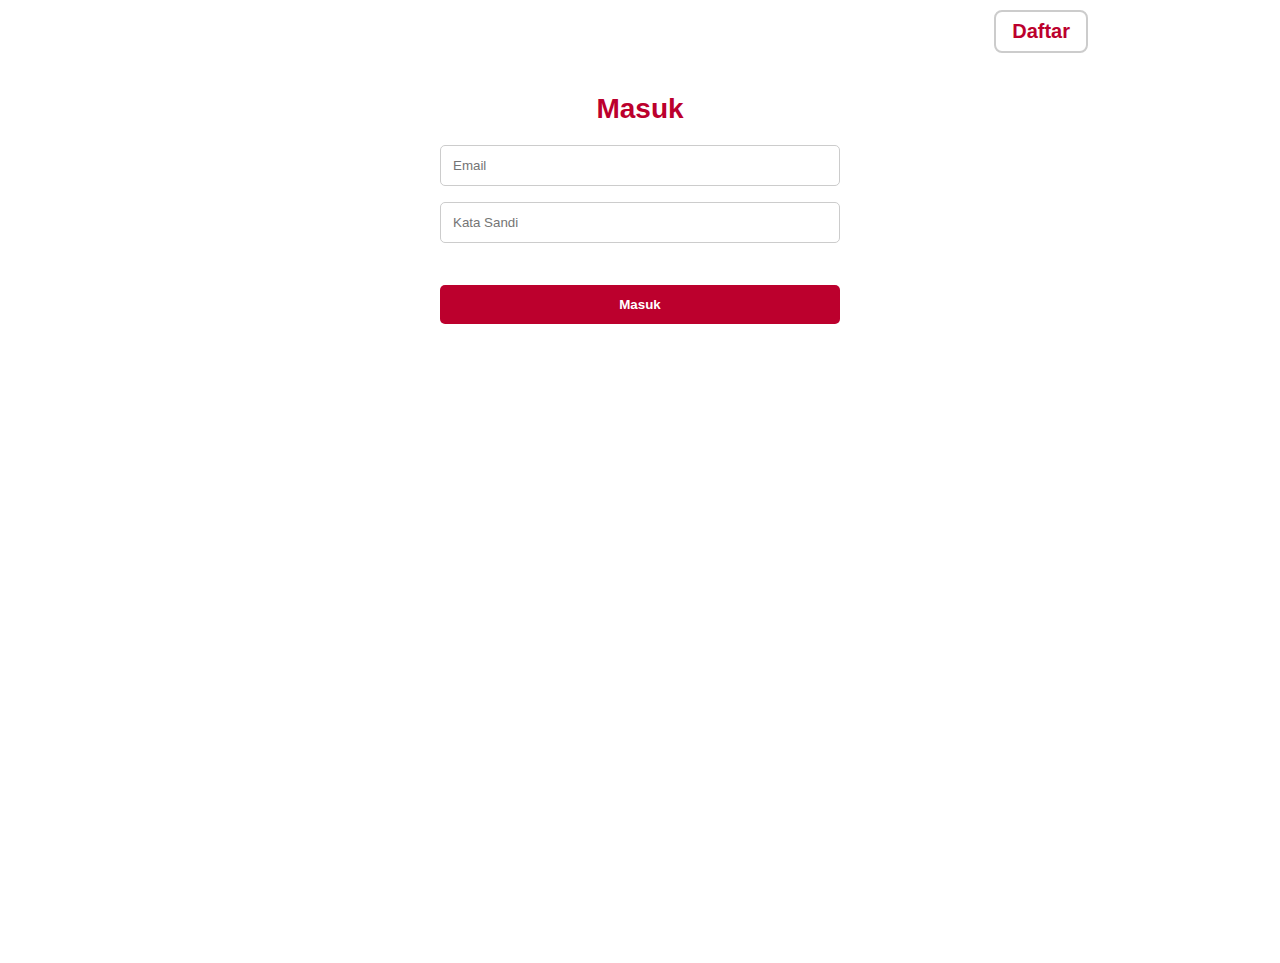
==== pages/auth/login/login.html @ f7e7e8b6 "first commit" ====
<!DOCTYPE html>
<html lang ="en">

    <!-- Head berfungsi menyimpan metadata -->
    <!-- Menyimpan link relation seperti css dan javascript -->
    <head>
        <meta charset="UTF-8">
        <meta name="author" content="Ray Siagian">
        <meta name="description" content="Saya sedang belajar html">
        <title>
            Learning Web
        </title>
        <link rel="icon" href="../../../assets/images/cartoonpfpcircle.png" type="image/x-icon">   
        <script src="../../../assets/js/script.js"></script>
        <!-- memanggil css dari file lain -->
        <!-- ada beberapa cara untuk membuat css -->
        <!-- inline stylesheet -->
        <!-- internal stylesheet -->
        <!-- external stylesheet -->
        <!-- apa yg ditampilkan adalah apa yang dibaca oleh browser terakhir -->
        <!-- jadi ketika kamu membuat css internal dibawah link ini maka yg dibaca terakhir adalah link tersebut -->
        <!-- hindari inline css sebisamu untuk meningkatkan keterbacaan -->
        <link rel="stylesheet" href="../../../assets/css/main.css" type="text/css">
        <link rel="stylesheet" href="../../../assets/css/color.css" type="text/css">
        <link rel="stylesheet" href="../../../assets/css/section.css" type="text/css">
        <link rel="stylesheet" href="../../../assets/css/margin.css" type="text/css">
        <link rel="stylesheet" href="../../../assets/css/navbar.css" type="text/css">
        <link rel="stylesheet" href="../../../assets/css/footer.css" type="text/css">
    </head>

    <!-- body menyimpan data yg ditampilkan -->
    <!-- Webpage sejatinya seperti koran atapun media berbasis text -->
    <body>
        <header>
            <nav id="nav-header">
                <div class="auth-menu">
                    <ul>
                        <li class="btn-white">
                            <a class="" href="../register/register.html">Daftar</a>
                        </li>
                    </ul>
                </div>
            </nav>
        </header>
        <main>
            <section class="authsection mrgn-vertical-1">
                <h2>Masuk</h2>
            </section>

            <!-- form login -->
            <section class="authsection mrgn-vertical-1">                 
                 <!-- Email -->
                <section>
                    <input type="email" name="email" id="email" placeholder="Email"autocomplete="on" required>
                </section>

                <!-- Password -->
                <section>
                    <input type="password" name="password" id="password" placeholder="Kata Sandi"autocomplete="off" required>
                </section>           
                <!-- alert disini -->
                <section id="error" class="hidden">
                    <!-- Pesan error akan ditampilkan disini -->
                </section>
                <!-- button -->
                <section>
                    <button class="btn-primary" type="submit" formmethod="post" onclick="validateLogin()">Masuk</button>
                </section>
            </section>
        </main>
    </body>
</html>
---- assets/css/main.css ----
/* struktur css */
/* (*) universal selector */
/* ada selector seperti body, h1, p, ataupun id (#) atau class (.) */
/* lalu ada property sperti background color, font-size */
/* dan terakhir ada property-value seperti white, 20px */


/* error pada css biasanya diabaikan jadi lebih teliti dalam menulisnya */
/* sama seperti html css juga memiliki validator di w3c css validator */


/* perbedaan atara , dan tanpa , */
/* , berarti group selector jadi ketika kamu membuat h1 ,h2 berarti kedua element tersebut terdampak css */
/* tanpa , adlah kombinasi jadi ketika kamu membuat body footer h1 jadi hanya h1 dalam footer yang terdampak css */

/* ada beberapa unit length sperti px (pixels) points(pt) dan lain-lain */

/* ada juga rem (root em : size yang bergantung pada ukuran default browser) */

/* .color-primary{
    color: #BC002D;
} */

* {
    margin: 0;
    padding: 0;
    box-sizing: border-box;
}

body{
    background-color: #fff;
}

header{
    position: sticky;
    top: 0;
    z-index: 1000;
    background-color: #fff;
    padding-left: 15%;
    padding-right: 15%;
}

main{
    /* padding-left: 60px;
    padding-right: 60px; */
    min-height: 100vh;
    padding-top: 10px;
    padding-bottom: 50px;

}

.main-padding-1{
    padding-left: 15%; 
    padding-right: 15%;
}

.main-padding-2{
    padding-left: 5%;
    padding-right: 5%;
}

main .main-padding-1{
    justify-content: center;
    align-items: center;    
}

.centered-content{
    display: flex;
    justify-content: center;
    align-items: center;
}

h1 {
    font-size: 32px;
}

h2 {
    font-size: 28px;
}

h3 {
    font-size: 24px;
}

h4 {
    font-size: 22px;
}

h5 {
    font-size: 20px;
}

h1, h2, h3, h4, h5{
    font-family: 'Gill Sans', sans-serif;
    /* font-weight: 700; */
}

p {
    font-size: 20px;
    font-family: sans-serif;
}

a{
    font-size: 20px;
    font-family: sans-serif;
    text-decoration: none;
}

.title-extralarge{
    font-size: 70px;
    font-weight: 600;
    color: black;
    text-align: center;
}

.txt-small{
    font-size: 14px;
}

.txt-algn-center{
    text-align: center;
}

.txt-algn-left{
    text-align: left;
}

.btn-primary{
    color: white;
    font-weight: 00;
    padding: 8px 16px;
    border-radius: 8px;
    display: flex;
    text-align: center;
    align-items: center;
    justify-content: center;
    width: fit-content;
    background-color: #BC002D;
    font-weight: 600;
    border: none;
}


.btn-primary:hover{
    background-color: #9c0125;
}

.btn-white{
    color: #BC002D;
    font-weight: 00;
    padding: 8px 16px;
    border-radius: 8px;
    display: flex;
    text-align: center;
    align-items: center;
    justify-content: center;
    width: fit-content;
    background-color: white;
    font-weight: 600;
    border: 2px solid #ccc;
}

.btn-white:hover{
    color: #9c0125;
}


/* Styling untuk pesan error */
#error {
    color: #BC002D;
    font-size: 14px;
    margin-top: 10px;
    font-family: 'Gill Sans', sans-serif;
    text-align: start;
}

.hidden {
    display: none;
}

.visible {
    display: block;
}
---- assets/css/section.css ----
/* section tipe 1 */

.section-title{
    font-size: 42px;
    color: #BC002D;
    /* transition: 0.3s; */
}

@media (max-width:1300px) {
    .section-title{
        font-size: 32px;

    }
}


.section-type-1{
    border-radius: 20px;
    width: 100%;
    display: flex;
    justify-content: space-between;
    transition: justify-content 0.3s ease-in-out;
}

.section-type-1-content{
    align-items: center;
    justify-content: space-between;
    display: flex;
    width: 90%;
    gap: 80px;
}

.section-type-1-image{
    flex: 1;
    margin-right: 20px;
    width: 50%;
    
}

.section-type-1-image img{
    vertical-align: bottom;
}

.img-sz-section-type-1{
    width: 300px;
    height: 300px;
}

@media (max-width:1300px) {
    .section-type-1-content{
        display: flex;

    }

    .section-type-1-text{
        vertical-align: bottom;
    }
}

.section-type-1-text{
    flex: 2;
    display: flex;  
    flex-direction: column;
    /* justify-content: center; */
    gap: 10px;
    width: 50%;
}

/* mengurangi margin bawaan element */
.section-type-1-text h2,.section-type-1-text p {
    margin: 5px 0;
    padding: 0;
}


@media (max-width:1200px) {
    .section-type-1{
        justify-content: center;
        
    }

    .section-type-1-content{
        padding-top: 20px;
        flex-direction: column;
        align-items: center;
    }

    .section-type-1-text{
        text-align: center;
        flex: 1;
        display: flex;
        flex-direction: column;
        justify-content: center;
        gap: 10px;
        order: 2;
    }

    .section-type-1-image{
        flex: 2;
        order: 1;
        margin-top: 20px;
        
    }
    
    .section-type-1-image img{
        vertical-align: bottom;
    }

    .img-sz-section-type-1{
        width: 200px;
        height: 200px;
    }    
}

.section-type-1-link{
    position: absolute;
    top: 0;
    left: 0;
    right: 0;
    bottom: 0;
    z-index: 1;
    display: block;
    text-decoration: none;
}

/* section untuk projects */

.project-section-type-1{
    display: flex;
    justify-content: center;
}

.project-section-type-1-content{
    display: flex;
    flex-direction: column;
    align-items: center;
    padding-top: 20px;
}


.project-section-type-1-content-text{
    text-align: center;
    flex: 1;
    display: flex;
    flex-direction: column;
    justify-content: center;
    gap: 10px;
    order: 1;
}

.project-section-type-1-content-image{
    flex: 2;
    order: 2;
    margin-top: 20px;
}

.project-section-type-1-content-image img{
    vertical-align: bottom;
}

.project-section-type-1-content-img-sz-section-type-2{
    width: 300px;
    height: 600px;
}

/* column section */
.two-col-section{
    display:flex;
    justify-content: space-between;
    gap: 20px;
}

.two-col-section .column {
    flex: 1;
}

.two-col-section .column h3, .two-col-section .column p{
    text-align: justify;
}

@media (max-width:880px) {
    .two-col-section{
        justify-content: center;
        flex-direction: column;
    }
}



.authsection{
    display: flex;
    flex-direction: column;
    justify-content: center;
    align-items: center;
    gap: 16px;
    background-color: white;
    align-items: center;
    justify-content: center;
}
.authsection h2{
    color: #BC002D;
    text-align: center;
}

.authsection h2,
.authsection p {
    width: 80%; /* Samakan lebar teks dengan form */
    max-width: 400px; /* Opsional, agar konsisten dengan input */
    text-align: center; /* Jika ingin teks tetap di tengah */
    margin-top: 10px;
    margin-bottom: 10px;
}

.authsection section {
    width: 100%; /* Pastikan section mengambil seluruh lebar */
    display: flex;
    justify-content: center;
}

.authsection section input{
    padding: 8px;
    width: 400px;
    border-radius: 5px;
    border: 1px solid #ccc; /* Konsisten untuk input */
}

.authsection section input,
.authsection section button {
    width: 100%; /* Lebar mengikuti parent */
    max-width: 400px; /* Maksimum lebar */
    padding: 12px; /* Sama untuk keduanya */
    border-radius: 5px; 
    box-sizing: border-box;
}

.authsection section .btn-white a{
    text-decoration: none;
}


/* .authsection section button {
    background-color: #BC002D;
    color: white;
    font-weight: 600;
    border: none;                          
    cursor: pointer;
} */


.play-section{
    display: flex;
    flex-direction: row; 
}

.section-category{
    flex: 1; /* Biarkan article mengambil sisa ruang */
    padding: 20px;
    min-width: 0; /* Menghindari overflow */
    gap: 40px;
    display: flex;
    flex-direction: column;
}


.card-section-category{
    width: 100%;
    padding: 20px;
    background-color: white;
    /* border: 1px solid #131F24; */
    border-radius: 5px;
    min-width: 400px;
    background-image: url('../../../assets/images/elementtitle.svg');
    background-size: cover;
    /* background-position: center; */
    background-repeat: no-repeat;

}

.card-section-category h3{
    font-size: 24px;
    font-weight: 700;
    color: black;
}

.card-section-category p{
    font-size: 240x;
    color: black;
}


.title-section-category{
    height: 60;
    /* background-color: #BC002D; */
    background-color: transparent;
    padding: 20px;
    margin-left: 5%;
    margin-right: 5%;
    border-radius: 5px;
    background-image: url('../../../assets/images/elementtitle.svg');
    background-size: cover;
    /* background-position: center; */
    background-repeat: no-repeat;
  
}

.title-section-category h2{
    color: white;
    font-weight: 700;
}

.title-section-category p{
    color: white;
}

.class-section{
    display: flex;
    flex-direction: row;
    margin-left: 5%;
    margin-right: 5%;
    justify-content: space-between;
    
}

.class-card-section{
    min-height: 400px;
    width: 30%;
    background-color: transparent;
    padding: 20px;
    background-image: url('../../../assets/images/element1.svg');
    background-size: cover;
    background-position: center;
    background-repeat: no-repeat;
    display: flex;
    justify-content: center;
    align-items: center;
}

.class-card-section-content{
    display: flex;
    justify-content: center;
    align-items: center;
    height: 100%;
    width: 100%;
}

.class-card-section-content p{
    color: white;
}

@media (max-width: 400px) {
    .class-card-section{
        margin: 20px;
        width: 80%;
        height: auto;
        background-image: none;
        
    }

    .class-card-section-content p{
        color: black;
    }
}


@media (max-width: 1300px) {
    .class-section{
        flex-direction: column;
        justify-content: center;
        align-items: center;
    }
    .class-card-section{
        margin: 20px;
        width: 80%;
        background-size: contain;
        height: auto;
        background-repeat: no-repeat;
        background-position: center;

    }

    .class-card-section-content {
        width: 100%; /* Pastikan elemen penuh */
    }
}
---- assets/css/margin.css ----
/* margin */

.mrgn-vertical-1{
    margin-top: 10px;
    margin-bottom: 10px;
}


.mrgn-vertical-2{
    margin-top: 20px;
    margin-bottom: 20px;
}
---- assets/css/navbar.css ----
/* Header Style */



#nav-header {
    display: flex;
    justify-content: space-between;
    align-items: center;
    transition: width 0.3s;
    
}


#nav-header img{
    width: 50px;
    height: 50px;
}

#nav-header ul{
    list-style: none;
    padding: 0;
    margin: 0;
    display: flex;
    align-items: center;
}

#nav-header ul li{
    margin-right: 20px;
}

#nav-header ul li, #nav-header img{
    margin-top: 10px;
    margin-bottom: 10px;
}

/* menggunakan pseudo class agar list lats child tidak memiliki margin ke kanan */
#nav-header ul li:last-child{
    margin-right: 0;
}

#nav-header ul li:active{
    text-decoration: none;
    color: #000;
}


#nav-header ul li a{
    font-family: sans-serif;
    text-decoration: none;
    /* margin-right: 0;
    padding-right: 0; */
    /* color: #000; */
}

/* #nav-header ul li a:hover{
    color: #000;
} */

.nav-landing-li{
    font-family: sans-serif;
    text-decoration: none;
    /* margin-right: 0;
    padding-right: 0; */
    /* color: #000; */
}


/* Close Button */
.close-btn {
    position: absolute;
    top: 10px;
    right: 20px;
    font-size: 30px;
    color: white;
    cursor: pointer;
}

.landing-menu{
    display: flex;
}

.landing-hamburger-menu{
    display: none;
    font-size: 24px;
    background: none;
    border: none;
    cursor: pointer;
    margin-right: 0;
}

.landing-hamburger-menu .bar {
    width: 30px;
    height: 3px;
    background-color: black;
    margin: 5px 0;
}

.landing-menu.show {
    display: flex;
    flex-direction: column;
    position: absolute;
    top: 60px;
    right: 10px;
    background: white;
    border: 1px solid #ccc;
    padding: 10px;
}


@media (max-width:880px) {
    #nav-header {
        display: flex;
        justify-content: center;
    }
    
    #nav-header img {
        margin-right: 0;
        width: 30px;
        height: 30px;
    }

    #nav-header ul{
        display: none;
    }

    #nav-header img{
        width: 50px;
        height: 50px;
    }

    .landing-menu {
        display: none;
    }
    .landing-hamburger-menu {
        display: block;
        margin-right: 0;
        position: absolute;
        right: 10px;
        top: 50%;
        transform: translateY(-50%);
    }

}

/* Nav pada Auth */



.auth-menu {
    display: flex;
    justify-content: flex-end;
    width: 100%;

}

.auth-menu ul {
    display: flex;
    justify-content: flex-end;
    width: 100%;
    padding: 0;
    margin: 0;
    list-style: none;
}

.auth-menu ul li {
    margin: 0;
}

.auth-menu ul li a {
    font-weight: 600;
    color: #BC002D;
    text-decoration: none;
    
}

.auth-menu ul li:last-child{
    margin-right: 0;
}

/* home sidebar */

.sidebar {
    width: 250px;
    background: #131F24;
    color: white;
    height: 100vh;
    padding: 20px;
    transition: width 0.3s;
    flex-shrink: 0;
    border-right: 2px solid #ccc;
}

.logo{
    display: flex;
    padding-bottom: 20px;
    align-items: center;
    justify-content: center;
}


.logo img {
    width: 50px;
}

.menu {
    list-style: none;
    padding: 0;
}

.menu li {
    display: flex;
    align-items: center;
    gap: 20px;
    padding: 20px;
    cursor: pointer;
}



.menu li span {
    display: inline-block;
    transition: opacity 0.3s;
}

.menu li:hover{
    background-color: #1b292f;
}

.menu-tab-active{
    background-color: #1b292f;
    font-weight: bold;
}

.sidebar.collapsed .menu li span {
    opacity: 0;
}

.profile {
    display: flex;
    align-items: center;
    gap: 10px;
    margin-top: auto;
}

.profile img {
    width: 40px;
    border-radius: 50%;
}

@media (max-width:880px) {
    .sidebar{
        width: 100px;
    }

    .menu li span{
    display: none;
   }
}

.bottom-navbar{
    display: none;
}


@media (max-width:700px) {
    .sidebar{
        display: none;
    }

    .bottom-navbar {
        position: fixed;
        bottom: 0;
        left: 0;
        width: 100%;
        background: #131F24;
        display: flex;
        justify-content: space-around;
        padding: 10px 0;
        box-shadow: 0 -2px 10px rgba(0, 0, 0, 0.1);
        border-top: 2px solid #ccc;
    }
    
    .nav-item {
        text-decoration: none;
        color: #555;
        font-size: 14px;
        display: flex;
        flex-direction: column;
        align-items: center;
        gap: 3px;
        padding: 8px;
        transition: color 0.3s ease-in-out;
    }
    
    .nav-item i {
        font-size: 20px;
    }
    
    .nav-item.active {
        background-color: #1b292f;
        font-weight: bold;
    }
    
    .nav-item:hover {
        color: #BC002D;
    }

}
---- assets/css/footer.css ----
/* Footer Styling */
.footer {
    /* background-color: #222; */
    /* color: white; */
    padding: 40px 0;
    width: 100%;
    justify-content: center;
    align-items: center;
    background-color: #BC002D;
    color: white;
}

.container {
    width: 100%;
    max-width: 1200px;
    margin: auto;
}

.footer-content {
    display: flex;
    flex-wrap: wrap;
    justify-content: space-between;
    gap: 20px;
}

.footer-section {
    flex: 1;
    min-width: 200px;
}

.footer-section h3 {
    font-size: 24 px;
    padding-bottom: 5px;
    font-weight: 700;
}

.footer-section ul {
    list-style: none;
    padding: 0;
}

.footer-section ul li {
    margin-bottom: 8px;
}

.footer-section ul li a {
    color: white;
    text-decoration: none;
    transition: 0.3s;
    font-size: 20px;
}

.footer-section ul li a:hover {
    color: #f4a261;
}

.social-icons a {
    margin-right: 10px;
    color: white;
}

.social-icons img {
    width: 30px;
    height: 30px;
}

/* Copyright */
.footer-bottom {
    text-align: center;
    margin-top: 20px;
    /* border-top: 1px solid #444; */
    padding-top: 10px;
}

/* Responsive */
@media (max-width: 1270px) {
    .footer-content {
        flex-direction: column;
        text-align: center;
    }

    .social-icons a {
        display: inline-block;
        margin: 5px;
    }
}

.footerupper img{
    width: 100%;
    height: auto;
    display: block;
    align-items: center;
    justify-content: center;
}
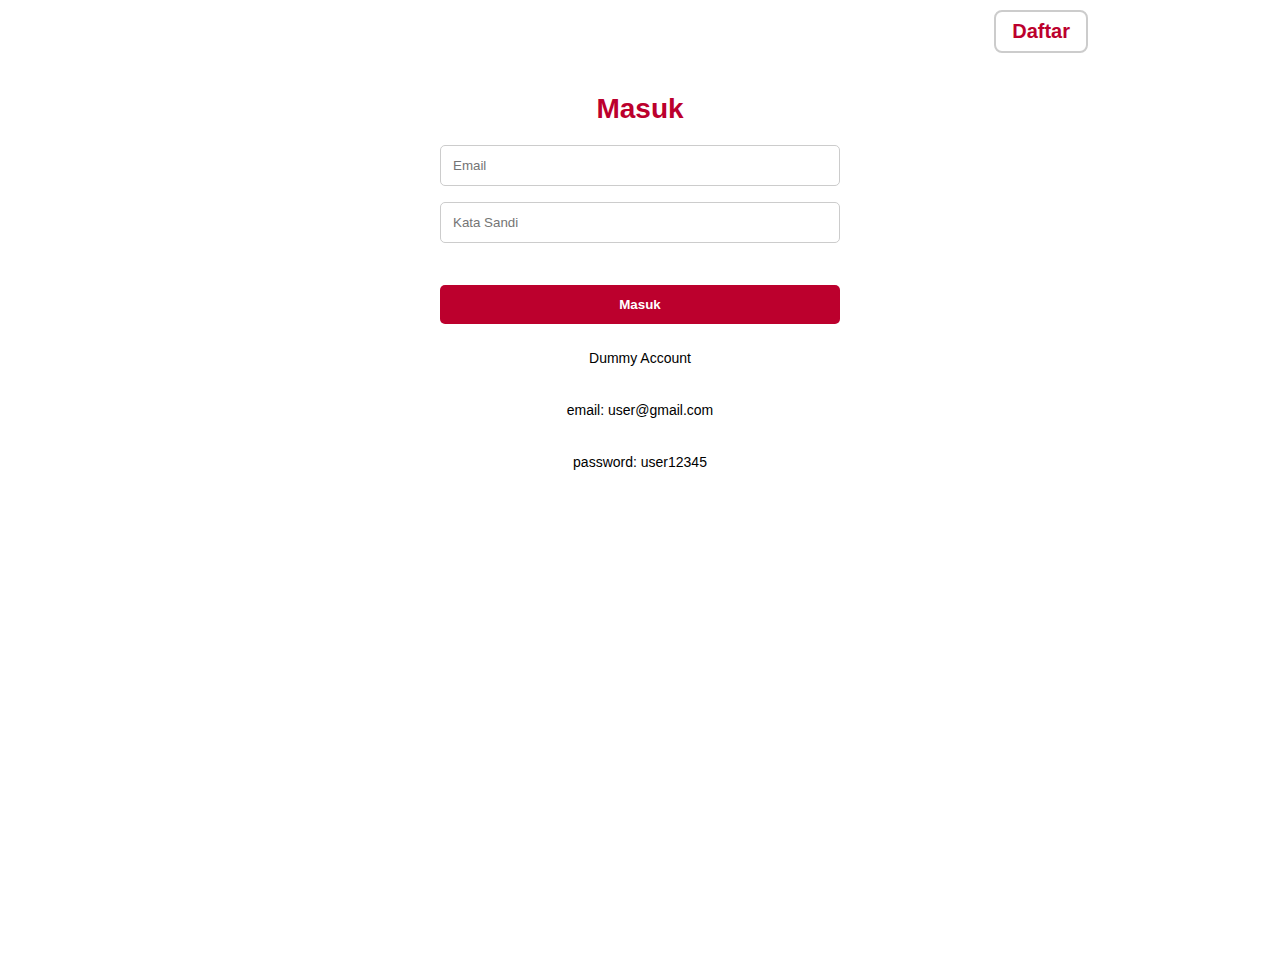
==== commit a50bfec8: "visual,auditory and kinesthetic on folders" ====
--- a/pages/auth/login/login.html
+++ b/pages/auth/login/login.html
@@ -66,6 +66,9 @@
                 <section>
                     <button class="btn-primary" type="submit" formmethod="post" onclick="validateLogin()">Masuk</button>
                 </section>
+                <p class="txt-small">Dummy Account</p>
+                <p class="txt-small">email: user@gmail.com</p>
+                <p class="txt-small">password: user12345</p>
             </section>
         </main>
     </body>
--- a/assets/css/section.css
+++ b/assets/css/section.css
@@ -296,7 +296,7 @@
     margin-left: 5%;
     margin-right: 5%;
     border-radius: 5px;
-    background-image: url('../../../assets/images/elementtitle.svg');
+    background-image: url('../../assets/images/elementtitle.svg');
     background-size: cover;
     /* background-position: center; */
     background-repeat: no-repeat;
